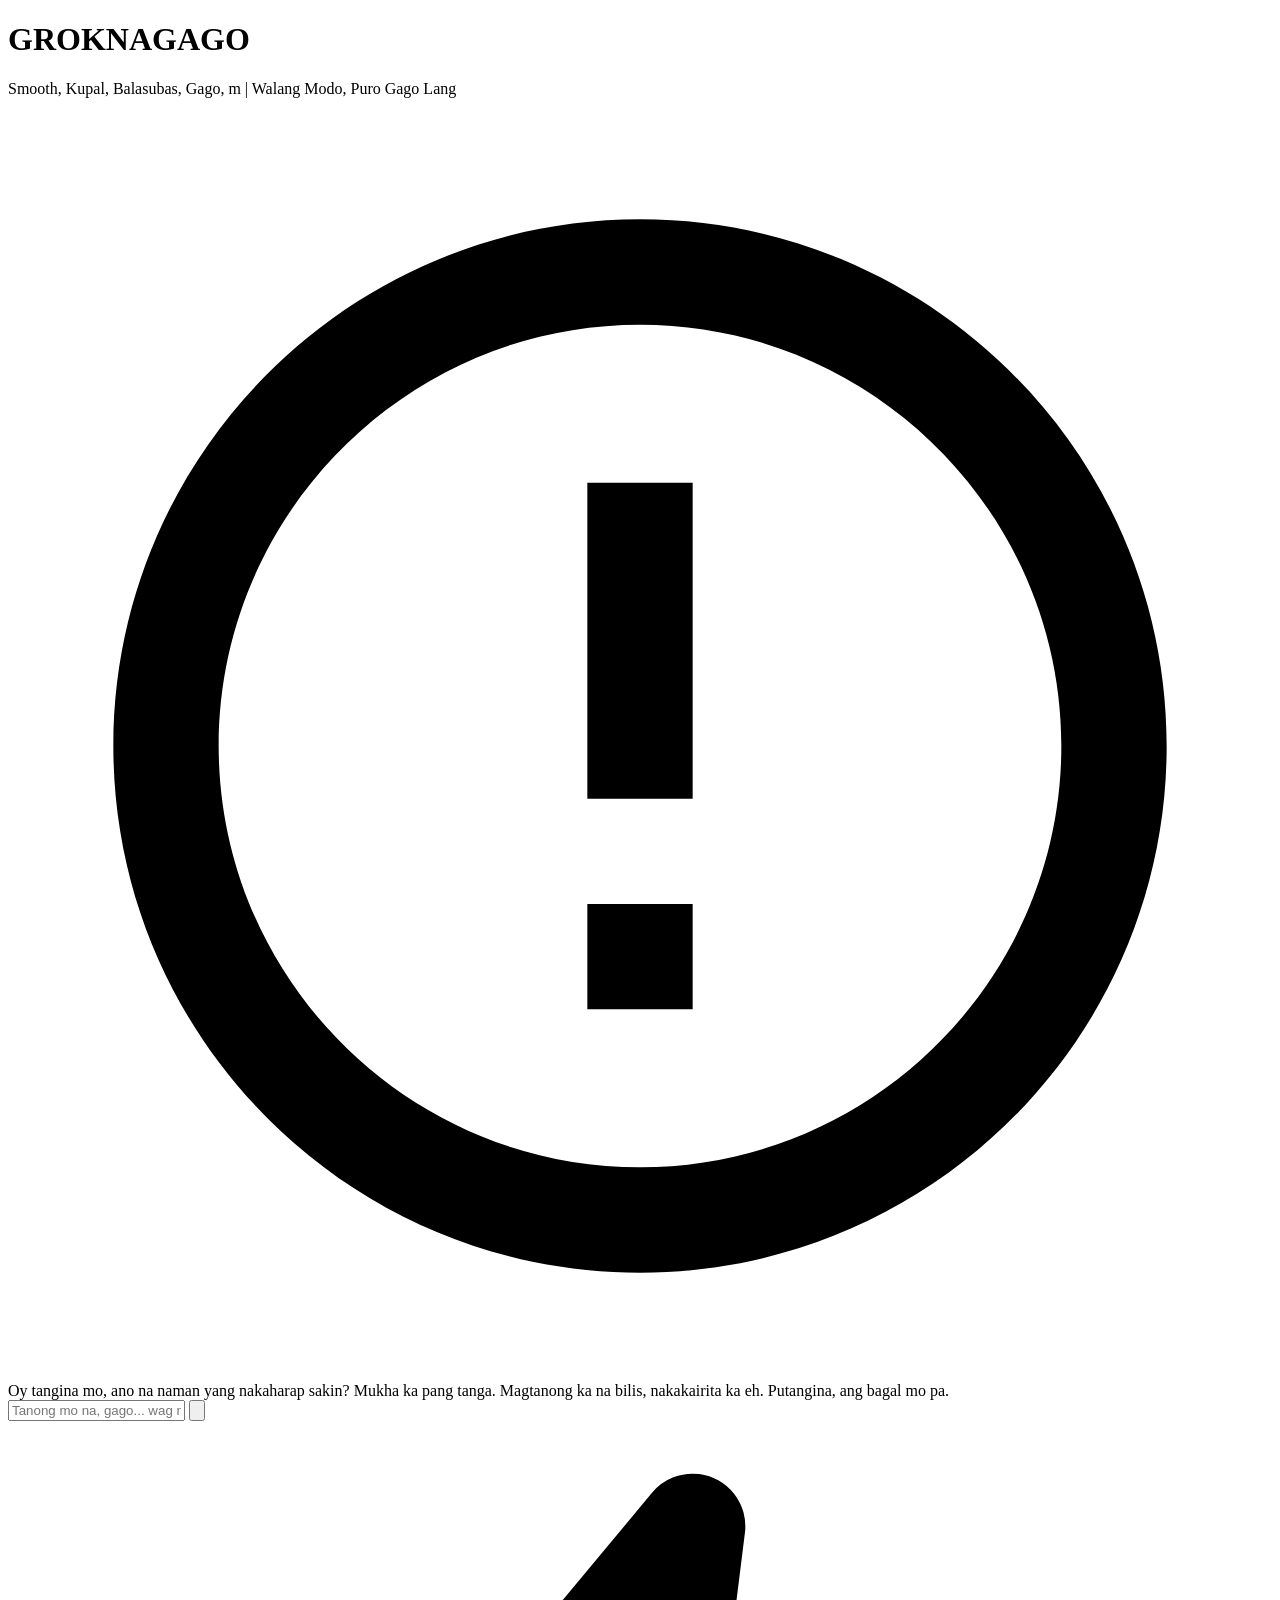
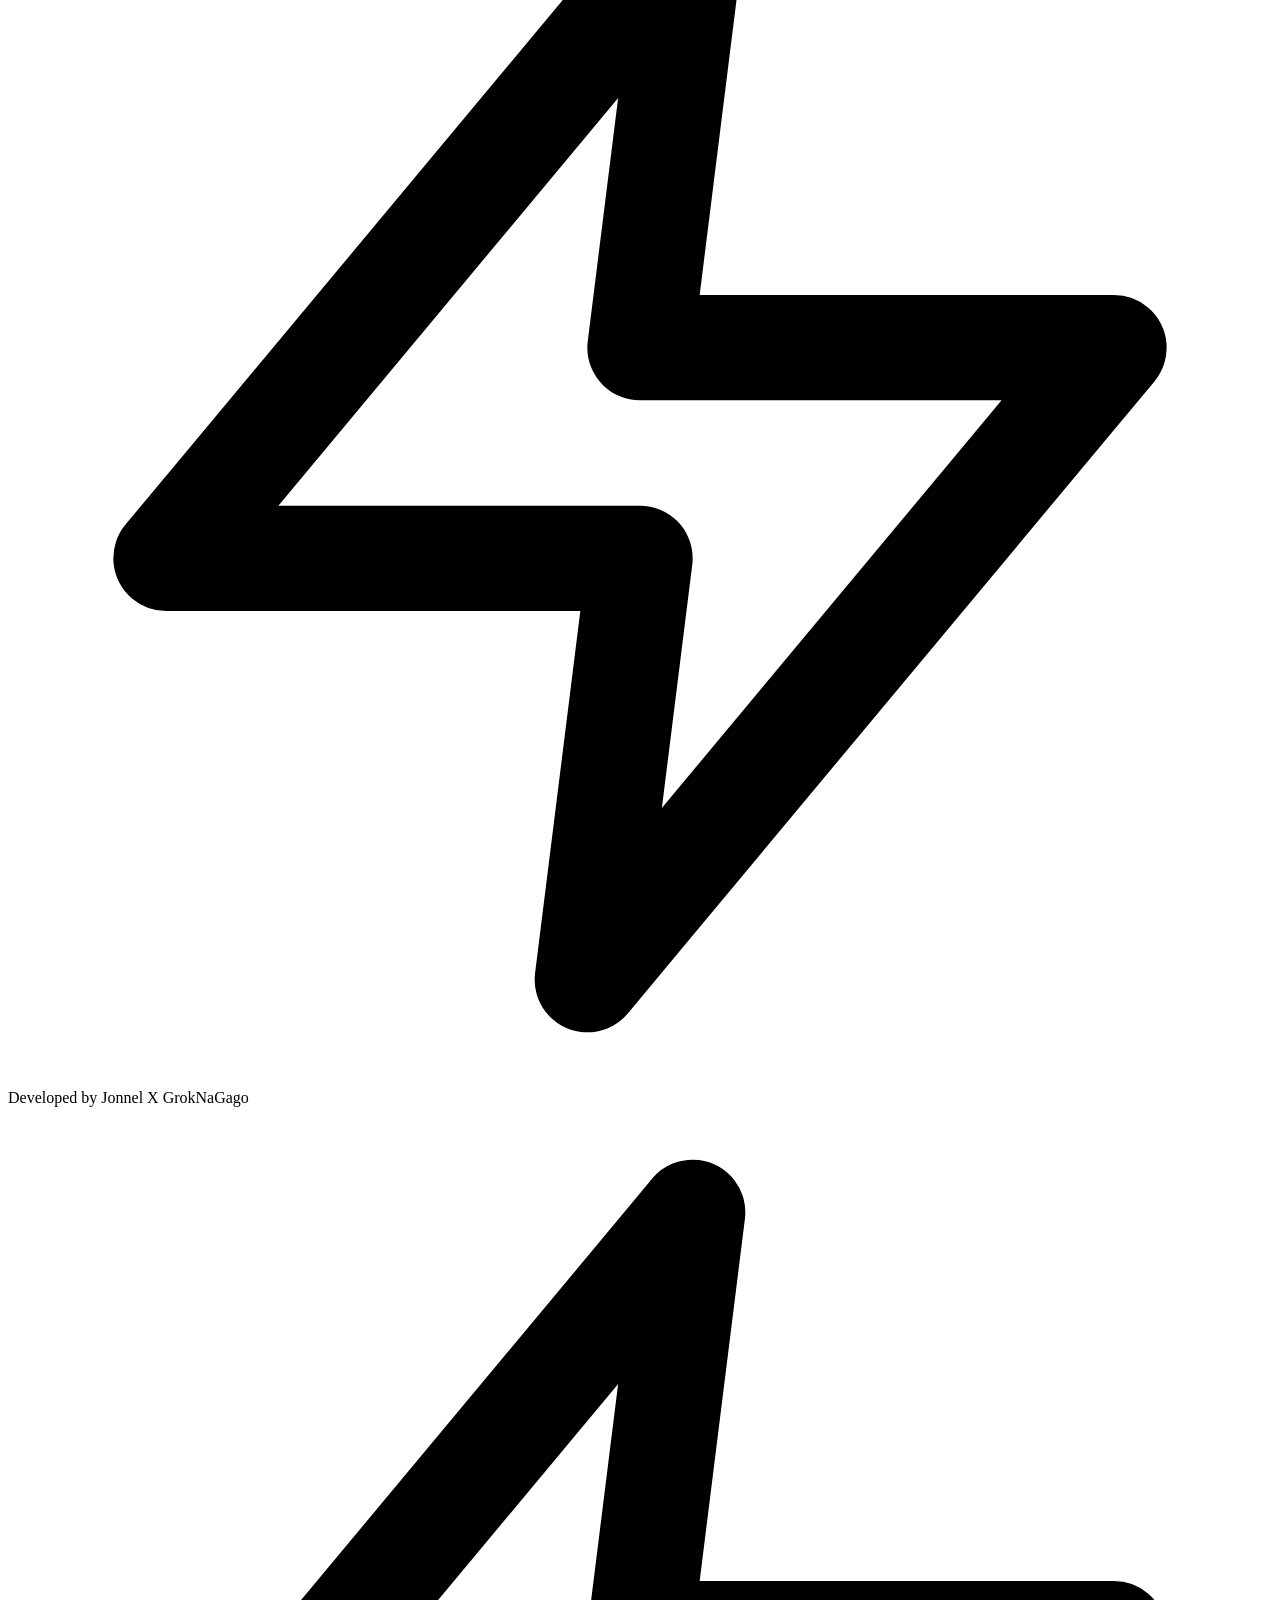
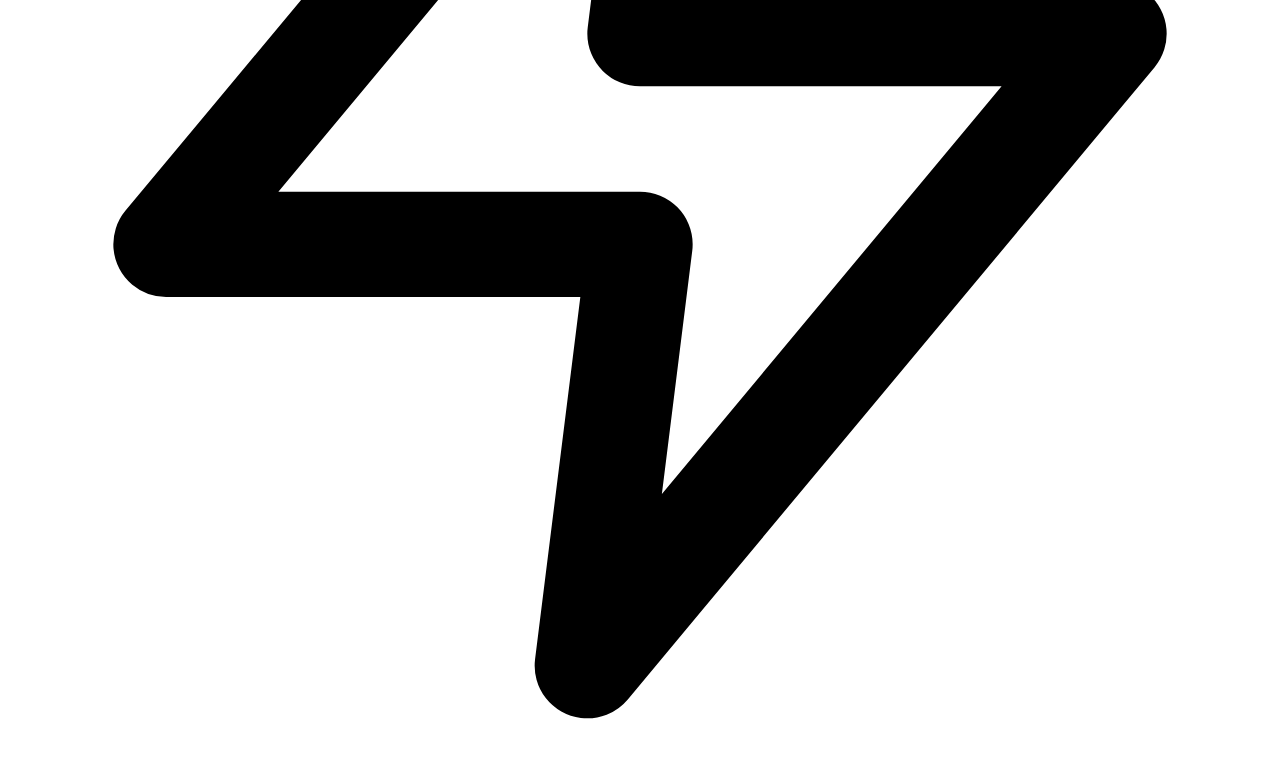
==== public/index.html @ c067d9da "Move index.html to public, update paths for Vercel" ====
<!DOCTYPE html>
<html lang="tl">
<head>
    <meta charset="UTF-8">
    <meta name="viewport" content="width=device-width, initial-scale=1.0">
    <title>GrokNaGago - Walang Modo Edition</title>
    <link rel="stylesheet" href="public/css/style.css">
</head>
<body>
    <div class="background-effects"></div>
    
    <div class="container">
        <header>
            <h1>
                <span class="glitch" data-text="GROKNAGAGO">GROKNAGAGO</span>
            </h1>
            <p class="tagline">Smooth, Kupal, Balasubas, Gago, m | Walang Modo, Puro Gago Lang</p>
            <div class="header-glow"></div>
        </header>

        <div class="chat-container">
            <div class="chat-messages" id="messages">
                <div class="message ai">
                    <div class="avatar">
                        <svg viewBox="0 0 24 24" fill="currentColor">
                            <path d="M12 2C6.48 2 2 6.48 2 12s4.48 10 10 10 10-4.48 10-10S17.52 2 12 2zm0 18c-4.41 0-8-3.59-8-8s3.59-8 8-8 8 3.59 8 8-3.59 8-8 8zm-1-13h2v6h-2zm0 8h2v2h-2z"/>
                        </svg>
                    </div>
                    <div class="text">Oy tangina mo, ano na naman yang nakaharap sakin? Mukha ka pang tanga. Magtanong ka na bilis, nakakairita ka eh. Putangina, ang bagal mo pa.</div>
                </div>
            </div>

            <div class="input-area">
                <input type="text" id="userInput" placeholder="Tanong mo na, gago... wag maging mabait ha" autocomplete="off">
                <button id="sendBtn">
                    <svg viewBox="0 0 24 24" fill="none" stroke="currentColor" stroke-width="2.5" stroke-linecap="round" stroke-linejoin="round">
                        <line x1="22" y1="2" x2="11" y2="13"></line>
                        <polygon points="22 2 15 22 11 13 2 9 22 2"></polygon>
                    </svg>
                </button>
            </div>

            <div class="credit">
                <svg class="credit-icon" viewBox="0 0 24 24" fill="none" stroke="currentColor" stroke-width="2" stroke-linecap="round" stroke-linejoin="round">
                    <polygon points="13 2 3 14 12 14 11 22 21 10 12 10 13 2"></polygon>
                </svg>
                <span>Developed by Jonnel X GrokNaGago</span>
                <svg class="credit-icon" viewBox="0 0 24 24" fill="none" stroke="currentColor" stroke-width="2" stroke-linecap="round" stroke-linejoin="round">
                    <polygon points="13 2 3 14 12 14 11 22 21 10 12 10 13 2"></polygon>
                </svg>
            </div>
        </div>
    </div>

    <script src="public/js/script.js"></script>
</body>
</html>
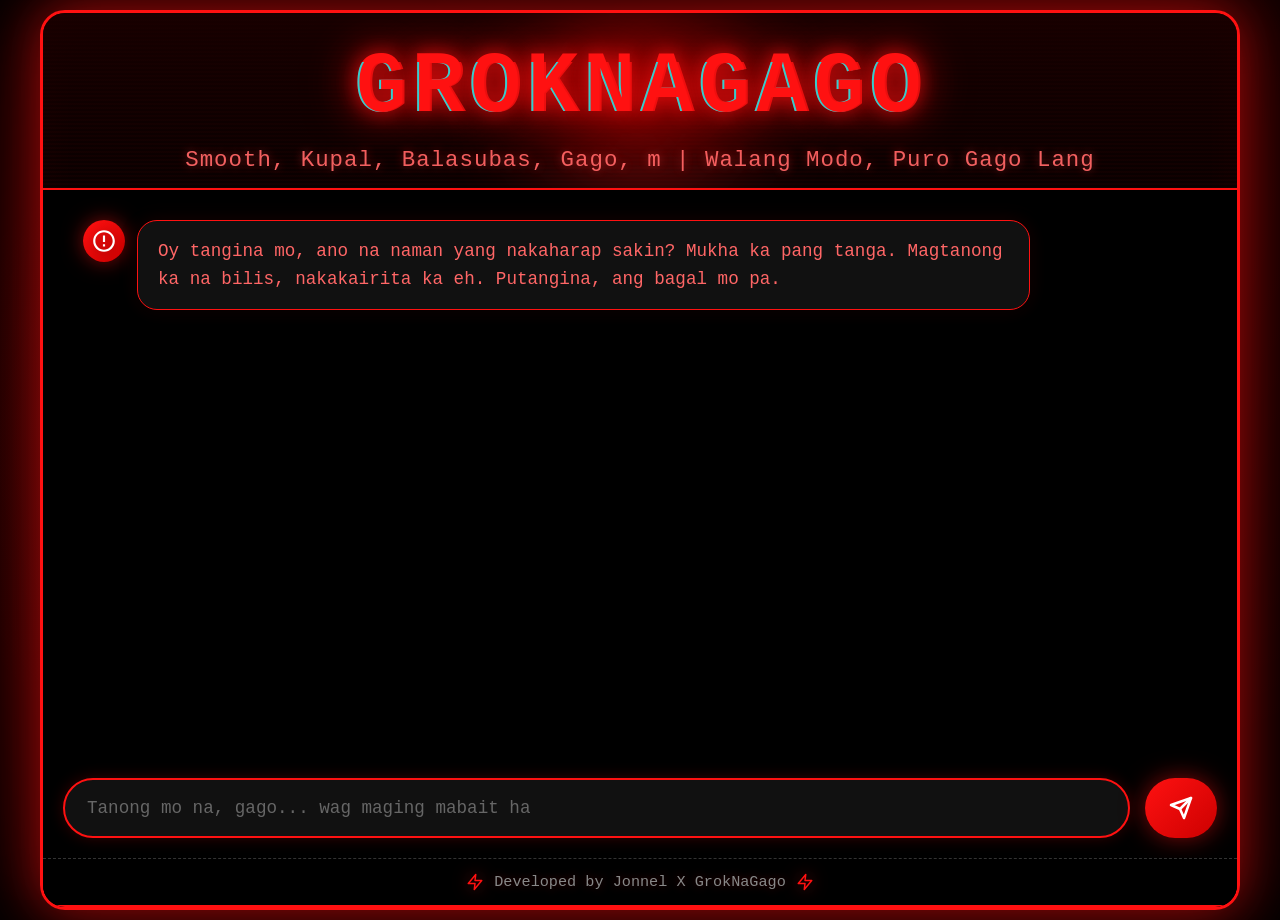
==== commit 2b5895fc: "update html" ====
--- a/public/index.html
+++ b/public/index.html
@@ -4,7 +4,7 @@
     <meta charset="UTF-8">
     <meta name="viewport" content="width=device-width, initial-scale=1.0">
     <title>GrokNaGago - Walang Modo Edition</title>
-    <link rel="stylesheet" href="public/css/style.css">
+    <link rel="stylesheet" href="css/style.css">
 </head>
 <body>
     <div class="background-effects"></div>
@@ -52,6 +52,6 @@
         </div>
     </div>
 
-    <script src="public/js/script.js"></script>
+    <script src="js/script.js"></script>
 </body>
-</html>+</html>
--- a/public/css/style.css
+++ b/public/css/style.css
@@ -0,0 +1,773 @@
+* {
+    margin: 0;
+    padding: 0;
+    box-sizing: border-box;
+}
+
+:root {
+    --bg-primary: #000000;
+    --bg-secondary: #0a0000;
+    --accent-red: #ff1111;
+    --accent-glow: rgba(255, 17, 17, 0.5);
+    --text-primary: #ffffff;
+    --text-secondary: #ff6666;
+    --border-color: #ff1111;
+    --message-ai-bg: #111111;
+    --message-user-bg: #007AFF;
+}
+
+body {
+    font-family: 'Segoe UI', 'Courier New', monospace;
+    background: var(--bg-primary);
+    color: var(--text-primary);
+    min-height: 100vh;
+    display: flex;
+    justify-content: center;
+    align-items: center;
+    padding: 10px;
+    position: relative;
+    overflow: hidden;
+}
+
+.background-effects {
+    position: fixed;
+    top: 0;
+    left: 0;
+    width: 100%;
+    height: 100%;
+    background-image: 
+        radial-gradient(circle at 20% 50%, rgba(255, 17, 17, 0.15) 0%, transparent 50%),
+        radial-gradient(circle at 80% 20%, rgba(255, 0, 0, 0.1) 0%, transparent 50%),
+        radial-gradient(circle at 50% 80%, rgba(255, 17, 17, 0.08) 0%, transparent 50%);
+    animation: bgPulse 8s ease-in-out infinite;
+    pointer-events: none;
+    z-index: 0;
+}
+
+@keyframes bgPulse {
+    0%, 100% { opacity: 0.6; }
+    50% { opacity: 1; }
+}
+
+.container {
+    width: 100%;
+    max-width: 1000px;
+    height: 100vh;
+    max-height: 900px;
+    display: flex;
+    flex-direction: column;
+    background: rgba(10, 0, 0, 0.98);
+    border: 3px solid var(--border-color);
+    border-radius: 25px;
+    box-shadow: 
+        0 0 50px var(--accent-glow),
+        0 0 100px rgba(255, 0, 0, 0.3),
+        inset 0 0 50px rgba(255, 17, 17, 0.05);
+    overflow: hidden;
+    position: relative;
+    z-index: 1;
+}
+
+.container::before {
+    content: '';
+    position: absolute;
+    top: 0;
+    left: 0;
+    right: 0;
+    bottom: 0;
+    background: repeating-linear-gradient(
+        0deg,
+        transparent,
+        transparent 2px,
+        rgba(255, 17, 17, 0.03) 2px,
+        rgba(255, 17, 17, 0.03) 4px
+    );
+    animation: scan 8s linear infinite;
+    pointer-events: none;
+    z-index: 1;
+}
+
+@keyframes scan {
+    0% { transform: translateY(0); }
+    100% { transform: translateY(50px); }
+}
+
+header {
+    text-align: center;
+    padding: 25px 15px 15px;
+    flex-shrink: 0;
+    position: relative;
+    z-index: 2;
+    background: linear-gradient(180deg, rgba(26, 0, 0, 0.8) 0%, transparent 100%);
+}
+
+.header-glow {
+    position: absolute;
+    top: 50%;
+    left: 50%;
+    transform: translate(-50%, -50%);
+    width: 300px;
+    height: 300px;
+    background: radial-gradient(circle, var(--accent-glow) 0%, transparent 70%);
+    filter: blur(40px);
+    animation: pulse 3s ease-in-out infinite;
+    pointer-events: none;
+    z-index: -1;
+}
+
+@keyframes pulse {
+    0%, 100% { opacity: 0.3; transform: translate(-50%, -50%) scale(1); }
+    50% { opacity: 0.6; transform: translate(-50%, -50%) scale(1.2); }
+}
+
+h1 {
+    font-size: clamp(2.5rem, 8vw, 5.5rem);
+    margin-bottom: 10px;
+    position: relative;
+    z-index: 1;
+    font-weight: 900;
+    letter-spacing: 0.05em;
+}
+
+.glitch {
+    position: relative;
+    display: inline-block;
+    color: var(--accent-red);
+    text-shadow: 
+        0 0 20px rgba(255, 17, 17, 0.8),
+        0 0 40px rgba(255, 0, 0, 0.6),
+        0 0 60px rgba(255, 0, 0, 0.4);
+    animation: glitchText 5s infinite;
+}
+
+@keyframes glitchText {
+    0%, 90%, 100% { 
+        transform: translate(0); 
+        filter: hue-rotate(0deg);
+    }
+    20% { 
+        transform: translate(-2px, 2px); 
+        filter: hue-rotate(10deg);
+    }
+    40% { 
+        transform: translate(2px, -2px); 
+        filter: hue-rotate(-10deg);
+    }
+    60% { 
+        transform: translate(-2px, -2px); 
+    }
+    80% { 
+        transform: translate(2px, 2px); 
+    }
+}
+
+.glitch::before,
+.glitch::after {
+    content: attr(data-text);
+    position: absolute;
+    top: 0;
+    left: 0;
+    width: 100%;
+    height: 100%;
+    opacity: 0.8;
+}
+
+.glitch::before {
+    left: 2px;
+    text-shadow: -2px 0 #00ffff;
+    clip: rect(24px, 9999px, 90px, 0);
+    animation: glitchAnim1 3s infinite linear alternate-reverse;
+}
+
+.glitch::after {
+    left: -2px;
+    text-shadow: -2px 0 #ff00ff;
+    clip: rect(85px, 9999px, 140px, 0);
+    animation: glitchAnim2 2.5s infinite linear alternate-reverse;
+}
+
+@keyframes glitchAnim1 {
+    0% { clip: rect(42px, 9999px, 44px, 0); }
+    5% { clip: rect(12px, 9999px, 59px, 0); }
+    10% { clip: rect(48px, 9999px, 29px, 0); }
+    15% { clip: rect(42px, 9999px, 73px, 0); }
+    20% { clip: rect(63px, 9999px, 27px, 0); }
+    25% { clip: rect(34px, 9999px, 55px, 0); }
+    30% { clip: rect(86px, 9999px, 73px, 0); }
+    35% { clip: rect(20px, 9999px, 20px, 0); }
+    40% { clip: rect(26px, 9999px, 60px, 0); }
+    45% { clip: rect(25px, 9999px, 66px, 0); }
+    50% { clip: rect(57px, 9999px, 98px, 0); }
+    55% { clip: rect(5px, 9999px, 46px, 0); }
+    60% { clip: rect(82px, 9999px, 31px, 0); }
+    65% { clip: rect(54px, 9999px, 27px, 0); }
+    70% { clip: rect(28px, 9999px, 99px, 0); }
+    75% { clip: rect(45px, 9999px, 69px, 0); }
+    80% { clip: rect(23px, 9999px, 85px, 0); }
+    85% { clip: rect(54px, 9999px, 84px, 0); }
+    90% { clip: rect(45px, 9999px, 47px, 0); }
+    95% { clip: rect(37px, 9999px, 20px, 0); }
+    100% { clip: rect(4px, 9999px, 91px, 0); }
+}
+
+@keyframes glitchAnim2 {
+    0% { clip: rect(65px, 9999px, 100px, 0); }
+    5% { clip: rect(52px, 9999px, 74px, 0); }
+    10% { clip: rect(79px, 9999px, 85px, 0); }
+    15% { clip: rect(75px, 9999px, 5px, 0); }
+    20% { clip: rect(67px, 9999px, 61px, 0); }
+    25% { clip: rect(14px, 9999px, 79px, 0); }
+    30% { clip: rect(1px, 9999px, 66px, 0); }
+    35% { clip: rect(86px, 9999px, 30px, 0); }
+    40% { clip: rect(23px, 9999px, 98px, 0); }
+    45% { clip: rect(85px, 9999px, 72px, 0); }
+    50% { clip: rect(71px, 9999px, 75px, 0); }
+    55% { clip: rect(2px, 9999px, 48px, 0); }
+    60% { clip: rect(30px, 9999px, 16px, 0); }
+    65% { clip: rect(59px, 9999px, 50px, 0); }
+    70% { clip: rect(41px, 9999px, 62px, 0); }
+    75% { clip: rect(2px, 9999px, 82px, 0); }
+    80% { clip: rect(47px, 9999px, 73px, 0); }
+    85% { clip: rect(3px, 9999px, 27px, 0); }
+    90% { clip: rect(26px, 9999px, 55px, 0); }
+    95% { clip: rect(42px, 9999px, 97px, 0); }
+    100% { clip: rect(38px, 9999px, 49px, 0); }
+}
+
+.tagline {
+    color: var(--text-secondary);
+    font-size: clamp(0.9rem, 2.5vw, 1.4rem);
+    opacity: 0.95;
+    letter-spacing: 1px;
+    text-shadow: 0 0 10px rgba(255, 68, 68, 0.5);
+    font-weight: 500;
+}
+
+.chat-container {
+    flex-grow: 1;
+    display: flex;
+    flex-direction: column;
+    background: var(--bg-primary);
+    border-top: 2px solid var(--border-color);
+    border-bottom: 2px solid var(--border-color);
+    position: relative;
+    z-index: 2;
+}
+
+.chat-messages {
+    flex-grow: 1;
+    padding: 25px 20px;
+    overflow-y: auto;
+    overflow-x: hidden;
+    display: flex;
+    flex-direction: column;
+    gap: 18px;
+}
+
+.chat-messages::-webkit-scrollbar {
+    width: 10px;
+}
+
+.chat-messages::-webkit-scrollbar-track {
+    background: rgba(255, 17, 17, 0.1);
+    border-radius: 10px;
+}
+
+.chat-messages::-webkit-scrollbar-thumb {
+    background: var(--accent-red);
+    border-radius: 10px;
+    box-shadow: 0 0 10px var(--accent-glow);
+}
+
+.chat-messages::-webkit-scrollbar-thumb:hover {
+    background: #ff3333;
+    box-shadow: 0 0 20px var(--accent-glow);
+}
+
+.message {
+    max-width: 85%;
+    display: flex;
+    gap: 12px;
+    animation: fadeInUp 0.6s cubic-bezier(0.34, 1.56, 0.64, 1) forwards;
+    opacity: 0;
+    transform: translateY(20px);
+}
+
+.message.ai {
+    align-self: flex-start;
+}
+
+.message.user {
+    align-self: flex-end;
+    flex-direction: row-reverse;
+}
+
+.message .avatar {
+    width: 42px;
+    height: 42px;
+    background: linear-gradient(135deg, var(--accent-red) 0%, #cc0000 100%);
+    border-radius: 50%;
+    display: flex;
+    align-items: center;
+    justify-content: center;
+    flex-shrink: 0;
+    box-shadow: 
+        0 0 20px var(--accent-glow),
+        0 4px 15px rgba(0, 0, 0, 0.5);
+    transition: all 0.3s ease;
+    position: relative;
+}
+
+.message .avatar::before {
+    content: '';
+    position: absolute;
+    inset: -2px;
+    border-radius: 50%;
+    background: linear-gradient(45deg, var(--accent-red), transparent);
+    opacity: 0;
+    transition: opacity 0.3s;
+}
+
+.message:hover .avatar::before {
+    opacity: 1;
+    animation: rotate 2s linear infinite;
+}
+
+@keyframes rotate {
+    100% { transform: rotate(360deg); }
+}
+
+.message.user .avatar {
+    background: linear-gradient(135deg, var(--message-user-bg) 0%, #0056b3 100%);
+}
+
+.message .avatar svg {
+    width: 26px;
+    height: 26px;
+    color: white;
+    filter: drop-shadow(0 2px 4px rgba(0, 0, 0, 0.3));
+    position: relative;
+    z-index: 1;
+}
+
+.message .text {
+    padding: 16px 20px;
+    border-radius: 20px;
+    background: var(--message-ai-bg);
+    border: 1px solid var(--border-color);
+    color: var(--text-secondary);
+    box-shadow: 
+        0 5px 15px rgba(0, 0, 0, 0.6),
+        0 0 20px rgba(255, 17, 17, 0.1);
+    font-size: clamp(0.95rem, 2vw, 1.1rem);
+    line-height: 1.6;
+    word-wrap: break-word;
+    transition: all 0.3s ease;
+    position: relative;
+    overflow: hidden;
+}
+
+.message .text::before {
+    content: '';
+    position: absolute;
+    top: 0;
+    left: -100%;
+    width: 100%;
+    height: 100%;
+    background: linear-gradient(90deg, transparent, rgba(255, 17, 17, 0.15), transparent);
+    transition: left 0.5s;
+}
+
+.message:hover .text::before {
+    left: 100%;
+}
+
+.message .text::after {
+    content: '';
+    position: absolute;
+    bottom: 0;
+    left: 0;
+    width: 100%;
+    height: 2px;
+    background: linear-gradient(90deg, transparent, var(--accent-red), transparent);
+    transform: scaleX(0);
+    transition: transform 0.5s ease;
+}
+
+.message:hover .text::after {
+    transform: scaleX(1);
+}
+
+.message.user .text {
+    background: linear-gradient(135deg, var(--message-user-bg) 0%, #0056b3 100%);
+    color: white;
+    border: 1px solid rgba(255, 255, 255, 0.2);
+    box-shadow: 
+        0 5px 15px rgba(0, 0, 0, 0.6),
+        0 0 20px rgba(0, 122, 255, 0.3);
+}
+
+.input-area {
+    display: flex;
+    padding: 20px;
+    background: var(--bg-primary);
+    gap: 15px;
+    align-items: center;
+    position: relative;
+    z-index: 2;
+}
+
+#userInput {
+    flex-grow: 1;
+    padding: 18px 22px;
+    font-size: clamp(0.95rem, 2vw, 1.1rem);
+    background: var(--message-ai-bg);
+    color: var(--text-primary);
+    border: 2px solid var(--border-color);
+    border-radius: 50px;
+    outline: none;
+    transition: all 0.3s ease;
+    box-shadow: 0 0 15px rgba(255, 17, 17, 0.2);
+    font-family: inherit;
+}
+
+#userInput::placeholder {
+    color: #666;
+}
+
+#userInput:focus {
+    background: #1a1a1a;
+    box-shadow: 
+        0 0 25px var(--accent-glow),
+        0 0 50px rgba(255, 0, 0, 0.2);
+    border-color: #ff3333;
+}
+
+#sendBtn {
+    padding: 18px 24px;
+    background: linear-gradient(135deg, var(--accent-red) 0%, #cc0000 100%);
+    color: white;
+    border: none;
+    border-radius: 50px;
+    cursor: pointer;
+    transition: all 0.3s ease;
+    display: flex;
+    align-items: center;
+    justify-content: center;
+    min-width: 60px;
+    box-shadow: 
+        0 0 25px var(--accent-glow),
+        0 4px 15px rgba(0, 0, 0, 0.5);
+    position: relative;
+    overflow: hidden;
+}
+
+#sendBtn::before {
+    content: '';
+    position: absolute;
+    top: 50%;
+    left: 50%;
+    width: 0;
+    height: 0;
+    border-radius: 50%;
+    background: rgba(255, 255, 255, 0.3);
+    transform: translate(-50%, -50%);
+    transition: width 0.6s, height 0.6s;
+}
+
+#sendBtn:hover::before {
+    width: 300px;
+    height: 300px;
+}
+
+#sendBtn:hover {
+    background: linear-gradient(135deg, #ff3333 0%, #ff0000 100%);
+    transform: translateY(-2px);
+    box-shadow: 
+        0 0 40px var(--accent-glow),
+        0 6px 20px rgba(0, 0, 0, 0.6);
+}
+
+#sendBtn:active {
+    transform: translateY(0);
+}
+
+#sendBtn svg {
+    width: 24px;
+    height: 24px;
+    stroke: white;
+    position: relative;
+    z-index: 1;
+    transition: transform 0.3s ease;
+}
+
+#sendBtn:hover svg {
+    transform: translateX(3px);
+    filter: drop-shadow(0 0 10px rgba(255, 255, 255, 0.8));
+}
+
+/* Particles effect on send button */
+#sendBtn::after {
+    content: '';
+    position: absolute;
+    width: 100%;
+    height: 100%;
+    top: 0;
+    left: 0;
+    background: radial-gradient(circle, rgba(255, 255, 255, 0.8) 10%, transparent 10%);
+    background-size: 10% 10%;
+    opacity: 0;
+    transition: opacity 0.3s;
+}
+
+#sendBtn:active::after {
+    opacity: 1;
+    animation: particles 0.6s ease-out;
+}
+
+@keyframes particles {
+    0% {
+        background-size: 10% 10%;
+        opacity: 1;
+    }
+    100% {
+        background-size: 20% 20%;
+        opacity: 0;
+    }
+}
+
+.credit {
+    text-align: center;
+    padding: 14px;
+    color: #888;
+    font-size: clamp(0.85rem, 2vw, 0.95rem);
+    background: var(--bg-primary);
+    border-top: 1px dashed #333;
+    position: relative;
+    z-index: 2;
+    display: flex;
+    align-items: center;
+    justify-content: center;
+    gap: 10px;
+    overflow: hidden;
+}
+
+.credit::before {
+    content: '';
+    position: absolute;
+    top: 0;
+    left: -100%;
+    width: 100%;
+    height: 100%;
+    background: linear-gradient(90deg, transparent, rgba(255, 17, 17, 0.1), transparent);
+    animation: creditShine 3s ease-in-out infinite;
+}
+
+@keyframes creditShine {
+    0% { left: -100%; }
+    50%, 100% { left: 100%; }
+}
+
+.credit-icon {
+    width: 18px;
+    height: 18px;
+    stroke: var(--accent-red);
+    filter: drop-shadow(0 0 8px var(--accent-glow));
+    animation: lightning 2s ease-in-out infinite;
+}
+
+.credit-icon:first-child {
+    animation-delay: 0s;
+}
+
+.credit-icon:last-child {
+    animation-delay: 1s;
+}
+
+@keyframes lightning {
+    0%, 100% { 
+        opacity: 0.6; 
+        transform: scale(1) rotate(0deg);
+        filter: drop-shadow(0 0 8px var(--accent-glow));
+    }
+    10% { 
+        opacity: 1; 
+        transform: scale(1.3) rotate(-5deg);
+        filter: drop-shadow(0 0 15px var(--accent-red));
+    }
+    20% { 
+        opacity: 0.7; 
+        transform: scale(1.1) rotate(5deg);
+    }
+    30% { 
+        opacity: 1; 
+        transform: scale(1.25) rotate(-3deg);
+        filter: drop-shadow(0 0 20px var(--accent-red));
+    }
+    40%, 60% { 
+        opacity: 0.6; 
+        transform: scale(1) rotate(0deg);
+        filter: drop-shadow(0 0 8px var(--accent-glow));
+    }
+}
+
+.credit span {
+    position: relative;
+    z-index: 1;
+    text-shadow: 0 0 10px rgba(255, 17, 17, 0.3);
+    transition: all 0.3s ease;
+}
+
+.credit:hover span {
+    color: #aaa;
+    text-shadow: 0 0 15px rgba(255, 17, 17, 0.5);
+}
+
+.credit:hover .credit-icon {
+    animation: lightningFast 0.5s ease-in-out infinite;
+}
+
+@keyframes lightningFast {
+    0%, 100% { 
+        opacity: 0.8; 
+        transform: scale(1.2) rotate(-10deg);
+    }
+    50% { 
+        opacity: 1; 
+        transform: scale(1.4) rotate(10deg);
+        filter: drop-shadow(0 0 25px var(--accent-red));
+    }
+}
+
+@keyframes fadeInUp {
+    to {
+        opacity: 1;
+        transform: translateY(0);
+    }
+}
+
+/* Responsive Design */
+@media (max-width: 768px) {
+    .container {
+        max-height: 95vh;
+        border-radius: 20px;
+        border-width: 2px;
+    }
+
+    header {
+        padding: 20px 15px 12px;
+    }
+
+    h1 {
+        font-size: clamp(2rem, 10vw, 3.5rem);
+    }
+
+    .tagline {
+        font-size: clamp(0.8rem, 3vw, 1rem);
+    }
+
+    .chat-messages {
+        padding: 20px 15px;
+        gap: 15px;
+    }
+
+    .message {
+        max-width: 90%;
+    }
+
+    .message .avatar {
+        width: 38px;
+        height: 38px;
+    }
+
+    .message .avatar svg {
+        width: 22px;
+        height: 22px;
+    }
+
+    .message .text {
+        padding: 14px 18px;
+        font-size: 1rem;
+    }
+
+    .input-area {
+        padding: 15px;
+        gap: 12px;
+    }
+
+    #userInput {
+        padding: 16px 20px;
+        font-size: 1rem;
+    }
+
+    #sendBtn {
+        padding: 16px 20px;
+        min-width: 55px;
+    }
+
+    #sendBtn svg {
+        width: 22px;
+        height: 22px;
+    }
+}
+
+@media (max-width: 480px) {
+    .container {
+        border-radius: 15px;
+        max-height: 100vh;
+    }
+
+    header {
+        padding: 15px 10px 10px;
+    }
+
+    .chat-messages {
+        padding: 15px 10px;
+    }
+
+    .message {
+        max-width: 95%;
+        gap: 10px;
+    }
+
+    .input-area {
+        padding: 12px;
+        gap: 10px;
+    }
+
+    .credit {
+        font-size: 0.8rem;
+        padding: 12px;
+        flex-wrap: wrap;
+    }
+}
+
+@media (min-width: 1200px) {
+    .container {
+        max-width: 1200px;
+    }
+
+    .chat-messages {
+        padding: 30px 40px;
+    }
+}
+
+/* Dark mode adjustments for better visibility */
+@media (prefers-color-scheme: dark) {
+    body {
+        background: #000;
+    }
+}
+
+/* Print styles */
+@media print {
+    .input-area,
+    .credit {
+        display: none;
+    }
+
+    .container {
+        border: none;
+        box-shadow: none;
+    }
+}
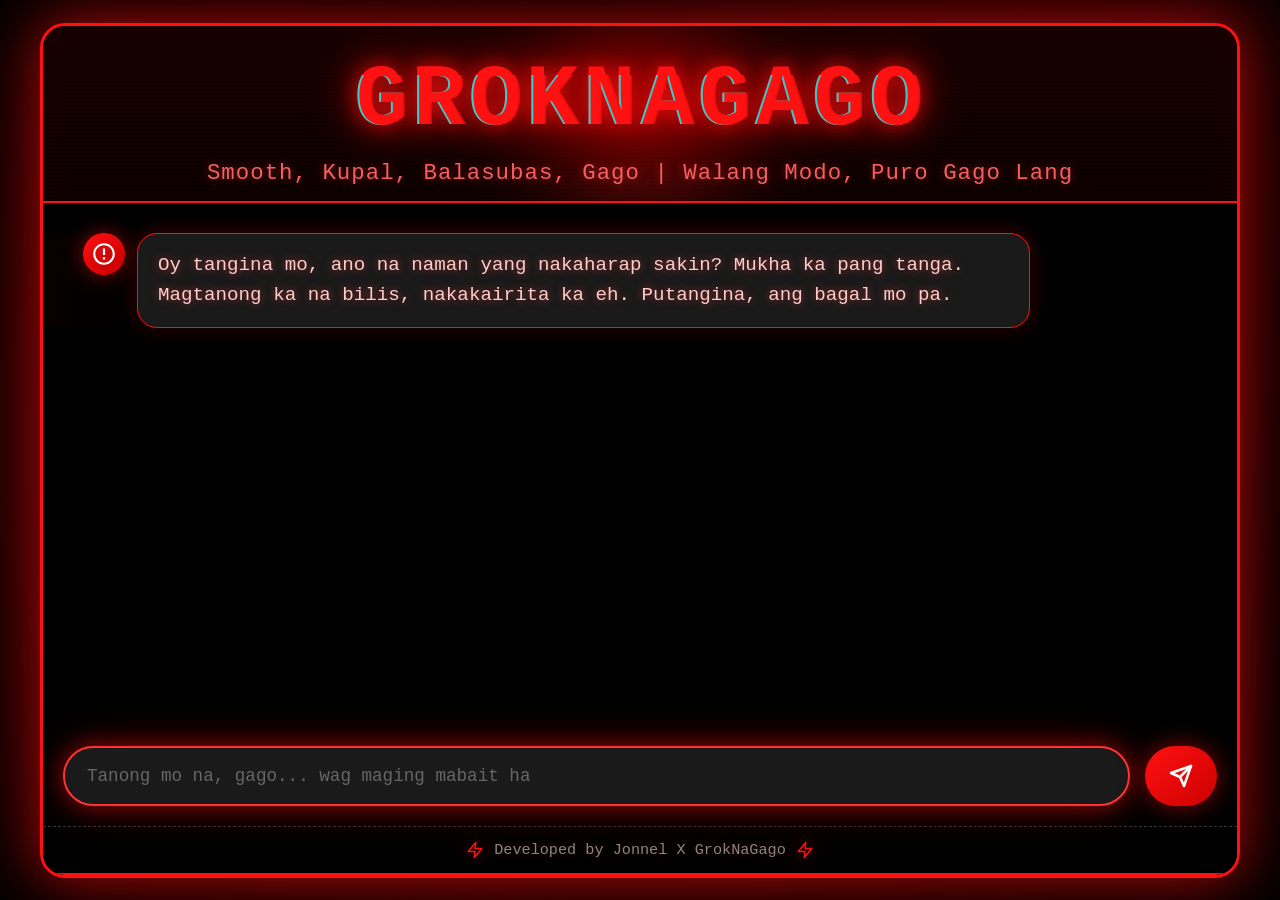
==== commit 4c9a1e32: "Fix: Send button clickable, message visibility, and full responsive design" ====
--- a/public/index.html
+++ b/public/index.html
@@ -14,7 +14,7 @@
             <h1>
                 <span class="glitch" data-text="GROKNAGAGO">GROKNAGAGO</span>
             </h1>
-            <p class="tagline">Smooth, Kupal, Balasubas, Gago, m | Walang Modo, Puro Gago Lang</p>
+            <p class="tagline">Smooth, Kupal, Balasubas, Gago | Walang Modo, Puro Gago Lang</p>
             <div class="header-glow"></div>
         </header>
 
--- a/public/css/style.css
+++ b/public/css/style.css
@@ -52,7 +52,7 @@
 .container {
     width: 100%;
     max-width: 1000px;
-    height: 100vh;
+    height: 95vh;
     max-height: 900px;
     display: flex;
     flex-direction: column;
@@ -188,49 +188,17 @@
 
 @keyframes glitchAnim1 {
     0% { clip: rect(42px, 9999px, 44px, 0); }
-    5% { clip: rect(12px, 9999px, 59px, 0); }
-    10% { clip: rect(48px, 9999px, 29px, 0); }
-    15% { clip: rect(42px, 9999px, 73px, 0); }
-    20% { clip: rect(63px, 9999px, 27px, 0); }
     25% { clip: rect(34px, 9999px, 55px, 0); }
-    30% { clip: rect(86px, 9999px, 73px, 0); }
-    35% { clip: rect(20px, 9999px, 20px, 0); }
-    40% { clip: rect(26px, 9999px, 60px, 0); }
-    45% { clip: rect(25px, 9999px, 66px, 0); }
     50% { clip: rect(57px, 9999px, 98px, 0); }
-    55% { clip: rect(5px, 9999px, 46px, 0); }
-    60% { clip: rect(82px, 9999px, 31px, 0); }
-    65% { clip: rect(54px, 9999px, 27px, 0); }
-    70% { clip: rect(28px, 9999px, 99px, 0); }
     75% { clip: rect(45px, 9999px, 69px, 0); }
-    80% { clip: rect(23px, 9999px, 85px, 0); }
-    85% { clip: rect(54px, 9999px, 84px, 0); }
-    90% { clip: rect(45px, 9999px, 47px, 0); }
-    95% { clip: rect(37px, 9999px, 20px, 0); }
     100% { clip: rect(4px, 9999px, 91px, 0); }
 }
 
 @keyframes glitchAnim2 {
     0% { clip: rect(65px, 9999px, 100px, 0); }
-    5% { clip: rect(52px, 9999px, 74px, 0); }
-    10% { clip: rect(79px, 9999px, 85px, 0); }
-    15% { clip: rect(75px, 9999px, 5px, 0); }
-    20% { clip: rect(67px, 9999px, 61px, 0); }
     25% { clip: rect(14px, 9999px, 79px, 0); }
-    30% { clip: rect(1px, 9999px, 66px, 0); }
-    35% { clip: rect(86px, 9999px, 30px, 0); }
-    40% { clip: rect(23px, 9999px, 98px, 0); }
-    45% { clip: rect(85px, 9999px, 72px, 0); }
     50% { clip: rect(71px, 9999px, 75px, 0); }
-    55% { clip: rect(2px, 9999px, 48px, 0); }
-    60% { clip: rect(30px, 9999px, 16px, 0); }
-    65% { clip: rect(59px, 9999px, 50px, 0); }
-    70% { clip: rect(41px, 9999px, 62px, 0); }
     75% { clip: rect(2px, 9999px, 82px, 0); }
-    80% { clip: rect(47px, 9999px, 73px, 0); }
-    85% { clip: rect(3px, 9999px, 27px, 0); }
-    90% { clip: rect(26px, 9999px, 55px, 0); }
-    95% { clip: rect(42px, 9999px, 97px, 0); }
     100% { clip: rect(38px, 9999px, 49px, 0); }
 }
 
@@ -252,6 +220,7 @@
     border-bottom: 2px solid var(--border-color);
     position: relative;
     z-index: 2;
+    min-height: 0;
 }
 
 .chat-messages {
@@ -353,18 +322,17 @@
 .message .text {
     padding: 16px 20px;
     border-radius: 20px;
-    background: var(--message-ai-bg);
-    border: 1px solid var(--border-color);
-    color: var(--text-secondary);
+    background: #1a1a1a;
+    border: 1px solid #ff1111;
+    color: #ffcccc;
+    text-shadow: 0 0 8px rgba(255, 68, 68, 0.6);
     box-shadow: 
         0 5px 15px rgba(0, 0, 0, 0.6),
-        0 0 20px rgba(255, 17, 17, 0.1);
-    font-size: clamp(0.95rem, 2vw, 1.1rem);
+        0 0 20px rgba(255, 17, 17, 0.3);
+    font-size: clamp(1rem, 2.5vw, 1.2rem);
     line-height: 1.6;
     word-wrap: break-word;
-    transition: all 0.3s ease;
-    position: relative;
-    overflow: hidden;
+    position: relative;
 }
 
 .message .text::before {
@@ -382,29 +350,11 @@
     left: 100%;
 }
 
-.message .text::after {
-    content: '';
-    position: absolute;
-    bottom: 0;
-    left: 0;
-    width: 100%;
-    height: 2px;
-    background: linear-gradient(90deg, transparent, var(--accent-red), transparent);
-    transform: scaleX(0);
-    transition: transform 0.5s ease;
-}
-
-.message:hover .text::after {
-    transform: scaleX(1);
-}
-
 .message.user .text {
-    background: linear-gradient(135deg, var(--message-user-bg) 0%, #0056b3 100%);
+    background: linear-gradient(135deg, #007AFF 0%, #0056b3 100%);
     color: white;
-    border: 1px solid rgba(255, 255, 255, 0.2);
-    box-shadow: 
-        0 5px 15px rgba(0, 0, 0, 0.6),
-        0 0 20px rgba(0, 122, 255, 0.3);
+    border: 1px solid rgba(255, 255, 255, 0.3);
+    text-shadow: 0 0 8px rgba(0, 122, 255, 0.8);
 }
 
 .input-area {
@@ -414,7 +364,8 @@
     gap: 15px;
     align-items: center;
     position: relative;
-    z-index: 2;
+    z-index: 10;
+    flex-shrink: 0;
 }
 
 #userInput {
@@ -443,6 +394,11 @@
     border-color: #ff3333;
 }
 
+#userInput:disabled {
+    opacity: 0.5;
+    cursor: not-allowed;
+}
+
 #sendBtn {
     padding: 18px 24px;
     background: linear-gradient(135deg, var(--accent-red) 0%, #cc0000 100%);
@@ -460,6 +416,7 @@
         0 4px 15px rgba(0, 0, 0, 0.5);
     position: relative;
     overflow: hidden;
+    z-index: 11;
 }
 
 #sendBtn::before {
@@ -492,6 +449,12 @@
     transform: translateY(0);
 }
 
+#sendBtn:disabled {
+    opacity: 0.5;
+    cursor: not-allowed;
+    transform: none;
+}
+
 #sendBtn svg {
     width: 24px;
     height: 24px;
@@ -504,36 +467,6 @@
 #sendBtn:hover svg {
     transform: translateX(3px);
     filter: drop-shadow(0 0 10px rgba(255, 255, 255, 0.8));
-}
-
-/* Particles effect on send button */
-#sendBtn::after {
-    content: '';
-    position: absolute;
-    width: 100%;
-    height: 100%;
-    top: 0;
-    left: 0;
-    background: radial-gradient(circle, rgba(255, 255, 255, 0.8) 10%, transparent 10%);
-    background-size: 10% 10%;
-    opacity: 0;
-    transition: opacity 0.3s;
-}
-
-#sendBtn:active::after {
-    opacity: 1;
-    animation: particles 0.6s ease-out;
-}
-
-@keyframes particles {
-    0% {
-        background-size: 10% 10%;
-        opacity: 1;
-    }
-    100% {
-        background-size: 20% 20%;
-        opacity: 0;
-    }
 }
 
 .credit {
@@ -550,6 +483,7 @@
     justify-content: center;
     gap: 10px;
     overflow: hidden;
+    flex-shrink: 0;
 }
 
 .credit::before {
@@ -648,8 +582,13 @@
 
 /* Responsive Design */
 @media (max-width: 768px) {
+    body {
+        padding: 5px;
+    }
+
     .container {
-        max-height: 95vh;
+        max-height: 98vh;
+        height: 98vh;
         border-radius: 20px;
         border-width: 2px;
     }
@@ -712,9 +651,16 @@
 }
 
 @media (max-width: 480px) {
+    body {
+        padding: 0;
+    }
+
     .container {
-        border-radius: 15px;
+        border-radius: 0;
         max-height: 100vh;
+        height: 100vh;
+        border-left: none;
+        border-right: none;
     }
 
     header {
@@ -751,23 +697,3 @@
         padding: 30px 40px;
     }
 }
-
-/* Dark mode adjustments for better visibility */
-@media (prefers-color-scheme: dark) {
-    body {
-        background: #000;
-    }
-}
-
-/* Print styles */
-@media print {
-    .input-area,
-    .credit {
-        display: none;
-    }
-
-    .container {
-        border: none;
-        box-shadow: none;
-    }
-}
